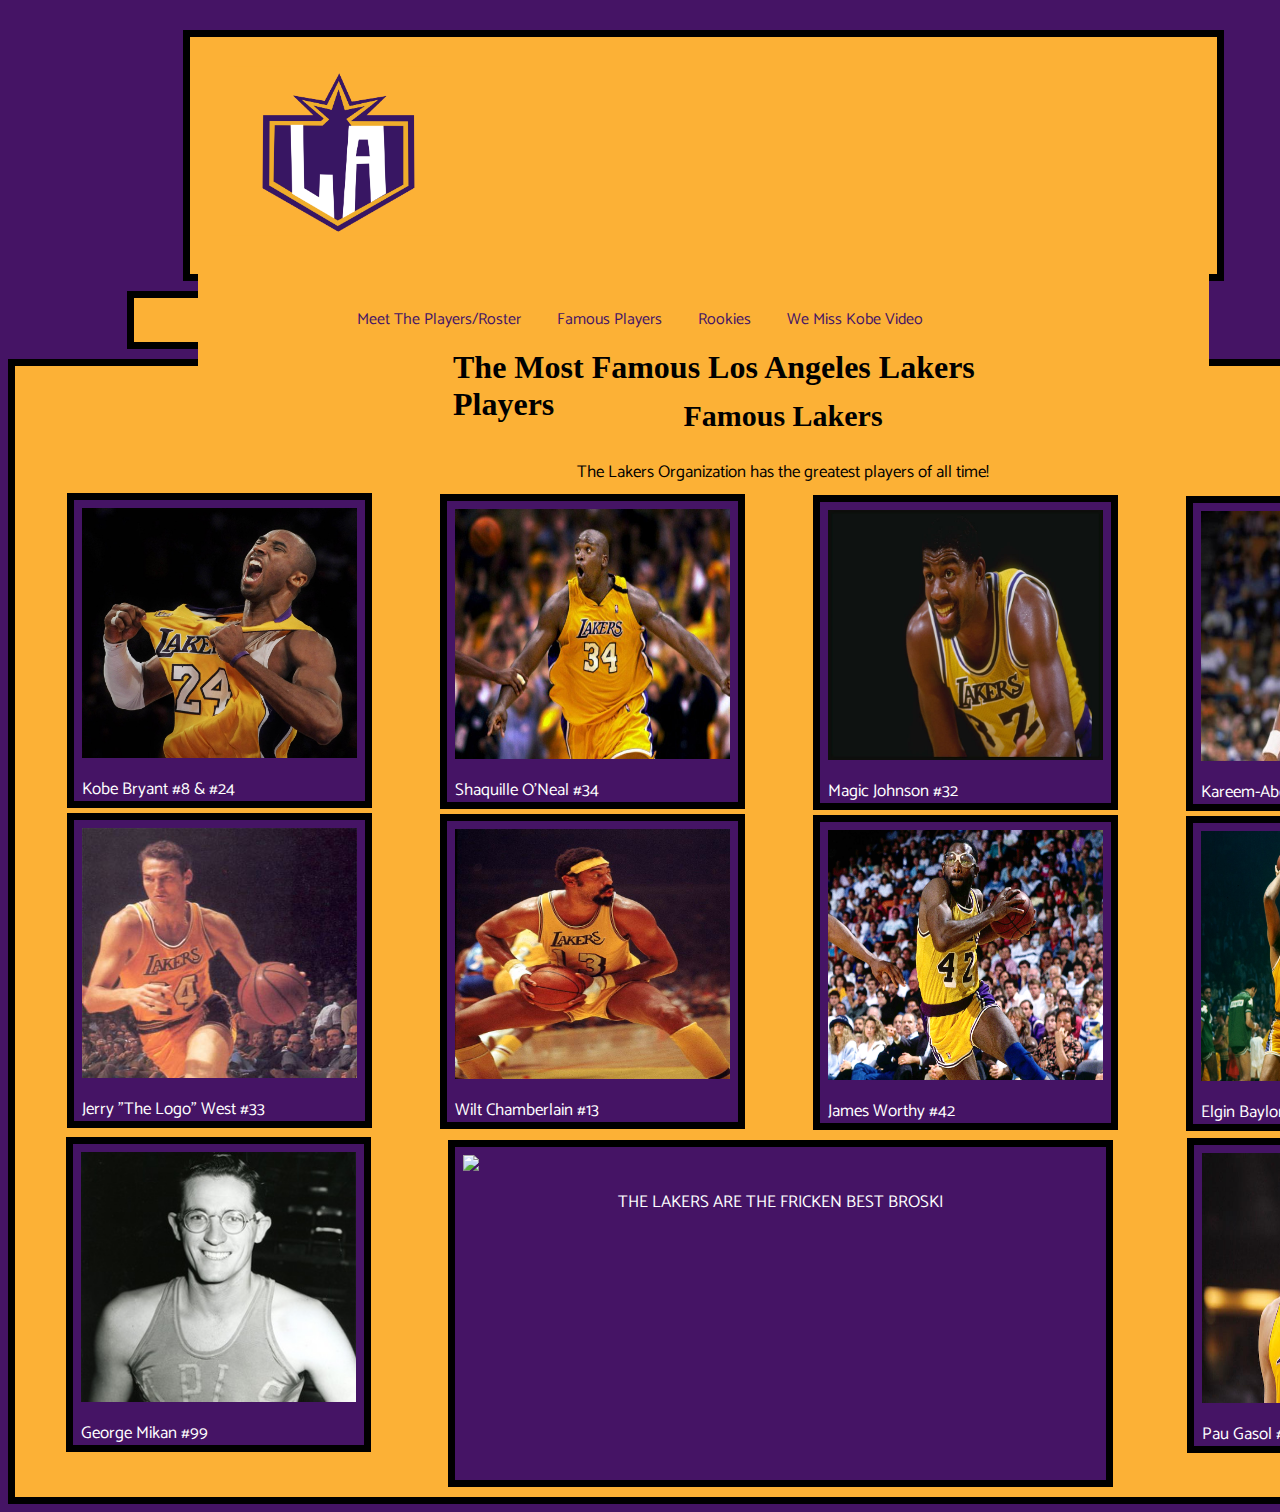
==== mfp.html @ 0b92f2b5 "Initial Commit" ====
<!DOCTYPE HTML!>

<html>

	<head>
		<title>Lakers Fansite</title>
		<link href="https://fonts.googleapis.com/css?family=Catamaran" rel="stylesheet">
	</head>
	
	<meta charset="utf-8" />
	<meta name="viewport" content="width=device-width, initial-scale=2.0">
	<link rel="stylesheet" href="style.css"/>
	
	
	<body>

		
	<div id="lakerslogobox">
		<div id="matt">
			<a href="lakers_fansite.html">
			<img src="LA-Logo.png" width="215" height="170">
			</a>
		</div>
	<div id="bossbaby"><h1 id="boss">The Most Famous Los Angeles Lakers Players</h1>
	</div>
	</div>
	
		<center><div class="bigboy">
			<a href="page2.html">Meet The Players/Roster</a>
				<a href="mfp.html">Famous Players</a>
					<a href="rookies.html">Rookies</a>
						<a href="https://www.youtube.com/watch?v=9iMXO_I8wM0" target="_blank">We Miss Kobe Video</a>

		</div></center>
		
		

		<div id="pick">
				<div class="pick">
					<center><h2 id="boss2">Famous Lakers</h2></center>
						<center><p id="boss3">The Lakers Organization has the greatest players of all time!</p></center>
				
			<div id="pictureboxx">
				<a href="https://en.wikipedia.org/wiki/Kobe_Bryant" target="_blank">
				<img src="kobe.jpg" width="275" height="250">
				</a>
				<font color="white">
				<p id="boss3">Kobe Bryant #8 & #24</p>
				</font>
				
				<div id="pictureboxxx">
				<a href="https://en.wikipedia.org/wiki/Shaquille_O%27Neal" target="_blank">
				<img src="shaq.jpeg" width="275" height="250">
				</a>
				<font color="white">
				<p id="boss3">Shaquille O'Neal #34</p>
				</font>
				
				<div id="magicbox">
				<a href="https://en.wikipedia.org/wiki/Magic_Johnson" target="_blank">
				<img src="MJ.jpg" width="275" height="250">
				</a>
				<font color="white">
				<p id="boss3">Magic Johnson #32</p>
				</font>
				
				<div id="kareembox">
				<a href="https://en.wikipedia.org/wiki/Kareem_Abdul-Jabbar" target="_blank">
				<img src="kareem.jpeg" width="275" height="250">
				</a>
				<font color="white">
				<p id="boss3">Kareem-Abdul-Jabbar #33</p>
				</font>
				
				<div id="jerrybox">
				<a href="https://en.wikipedia.org/wiki/Jerry_West" target="_blank">
				<img src="jerry.jpg" width="275" height="250">
				</a>
				<font color="white">
				<p id="boss3">Jerry "The Logo" West #33</p>			
				</font>
				
				<div id="wiltbox">
				<a href="https://en.wikipedia.org/wiki/Wilt_Chamberlain" target="_blank">
				<img src="wilt.jpg" width="275" height="250">
				</a>
				<font color="white">
				<p id="boss3">Wilt Chamberlain #13</p>			
				</font>
				
				<div id="worthybox">
				<a href="https://en.wikipedia.org/wiki/James_Worthy" target="_blank">
				<img src="worthy.jpg" width="275" height="250">
				</a>
				<font color="white">
				<p id="boss3">James Worthy #42</p>			
				</font>
				
				<div id="worthybox">
				<a href="https://en.wikipedia.org/wiki/Elgin_Baylor" target="_blank">
				<img src="baylor.png" width="275" height="250">
				</a>
				<font color="white">
				<p id="boss3">Elgin Baylor #22</p>			
				</font>
				
				<div id="mikanbox">
				<a href="https://en.wikipedia.org/wiki/George_Mikan" target="_blank">
				<img src="mikan.jpg" width="275" height="250">
				</a>
				<font color="white">
				<p id="boss3">George Mikan #99</p>			
				</font>
				
				<div id="gasolbox">
				<a href="https://en.wikipedia.org/wiki/Pau_Gasol" target="_blank">
				<img src="gasol.jpg" width="275" height="250">
				</a>
				<font color="white">
				<p id="boss3">Pau Gasol #16</p>			
				</font>
				
				<div id="gifbox">
				<a href="https://en.wikipedia.org/wiki/Los_Angeles_Lakers" target="_blank">
				<img src="lakers.gif">
				</a>
				<font color="white">
				<center><p id="boss3">THE LAKERS ARE THE FRICKEN BEST BROSKI</p></center>
				</font>
				</div>

			</div>
						
			</div>
			</div>
			</div>
			</div>
			</div>
			</div>
			</div>
			</div>
			</div>
			</div>
			</div>
			
		
	</body>
	
</html>
---- style.css ----
#lakerslogobox {
	border: 7px solid
	black;
	background-color: #FCB136;
	border: -100px 15px 10px 15px;
	padding: 8px;
	margin: 30px 10px -275px 175px;
	width: 80%;
	height: 25%;
	grid-area: header;
	}
	
	
	
	#matt {
	padding: 35px 5px 2px 10px;
	margin: -14px 15px 10px 20px;
	display:inline-block;
	}
	
	#bossbaby {
	padding: 80px 150px 2px 255px;
	margin: auto;
	display:inline-block;
	background-color: #FCB136;
	vertical-align: top;
	}
	
	#boss {
	font-family: Century Gothic;
	}
	
	#boss2 {
	font-family: Century Gothic;
	font-size: 30px;
	}
	
	#boss3 {
	font-family: Catamaran;
	font-size: 17px;
	}
	
	
	
	
	
	body {
	background-color: #451465;
	}
	
	#boss4 {
	font-family: Century Gothic;
	}
	
	#sick {
	border: 7px solid
	black;
	background-color: #FCB136;
	border: 10px 15px 10px 15px;
	padding: 8px;
	margin: auto;
	width: 1502px;
	height: 475px;
	}
	
	
	#fick {
	border: 7px solid
	black;
	background-color: #FCB136;
	border: 10px 15px 10px 15px;
	padding: 8px;
	margin: auto;
	width: 1520px;
	height: 1395px;
	}
	
		#pick {
	border: 7px solid
	black;
	background-color: #FCB136;
	border: 10px 15px 10px 15px;
	padding: 8px;
	margin: auto;
	width: 1520px;
	height: 1115px;
	}
	
	#mick {
	background-color: #FCB136;
	border: 10px 15px 10px 15px;
	padding: 8px;
	margin: 0px 0px 500px 0px;
	width: 700px;
	height: 400px;
	}
	
	
	#wick {
	border: 6px solid
	#FCB136;
	border: 10px 15px 10px 15px;
	padding: 8px;
	margin: auto;
	width: 1502px;
	height: 475px;
	}
	
	#videobox {
	border: 7px solid
	black;
	background-color: #FCB136;
	border: 10px 15px 10px 15px;
	padding: 8px;
	margin: -287px -225px -225px 900px;
	width: 560px;
	box-shadow: 6px 9px #451465;
	height: 345px;
	}
	
	#picturebox {
	border: 7px solid
	black;
	padding: 8px;
	background-color: #451465;
	width: 1145px;
	margin: auto;
	height: 1230px;
	}
	
	#pictureboxx {
	border: 7px solid black;
	padding: 8px;
	background-color: #451465;
	width: 275px;
	margin: -10px -10px -10px 44px;
	height: 285px;
	}
	
	#pictureboxxx {
	border: 7px solid black;
	padding: 8px;
	background-color: #451465;
	width: 275px;
	margin: -326px -10px -10px 358px;
	height: 285px;
	}
	
	#magicbox {
	border: 7px solid black;
	padding: 8px;
	background-color: #451465;
	width: 275px;
	margin: -326px -10px -10px 358px;
	height: 285px;
	}
	
	#kareembox {
	border: 7px solid black;
	padding: 8px;
	background-color: #451465;
	width: 275px;
	margin: -326px -10px -10px 358px;
	height: 285px;
	}	
	
	#jerrybox {
	border: 7px solid black;
	padding: 8px;
	background-color: #451465;
	width: 275px;
	margin: -10px -10px -10px -1134px;
	height: 285px;
	}
	
	#wiltbox {
	border: 7px solid black;
	padding: 8px;
	background-color: #451465;
	width: 275px;
	margin: -326px -10px -10px 358px;
	height: 285px;
	}
	
	#worthybox {
	border: 7px solid black;
	padding: 8px;
	background-color: #451465;
	width: 275px;
	margin: -326px -10px -10px 358px;
	height: 285px;
	}
	
	#mikanbox {
	border: 7px solid black;
	padding: 8px;
	background-color: #451465;
	width: 275px;
	margin: -6px 10px 10px -1135px;
	height: 285px;
	}
	
	#gasolbox {
	border: 7px solid black;
	padding: 8px;
	background-color: #451465;
	width: 275px;
	margin: -326px 10px 10px 1106px;
	height: 285px;
	}
	
	#gifbox {
	border: 7px solid black;
	padding: 8px;
	background-color: #451465;
	width: 635px;
	margin: -325px -10px -10px -754px;
	height: 317px;
	}
	
	#rookiesgifbox {
	border: 7px solid black;
	padding: 8px;
	background-color: #451465;
	width: 500px;
	margin: -75px -10px -10px 30px;
	height: 195px;
	}
	
	#rookiesgifbox2 {
	border: 7px solid black;
	padding: 8px;
	background-color: #451465;
	margin: 25px -100px 10px 165px;
	width: 56%;
	height: 27%;
	}
	
	#text-box {
	padding: 8px;
	margin: 300px 50px 50px -575px;
	width: 200%;
	height: 5%;
	}
	
	
	#rookie {
	border: 7px solid
	black;
	background-color: #FCB136;
	padding: 8px;
	margin: 10px 10px 10px 70px;
	width: 1700px;
	height: 705px;
	}
	
	#rookie1 {
		display: flex;
		padding: 5px;
		width: 895px;
		height: 700px;
	}
	
		#rookie2 {
		display: flex;
		padding: 5px;
		width: 895px;
		height: 700px;
		margin: -709px 100px 100px 795px
	}
		
	
	
	
	#lonzobox {
	display: flex;
	border: 7px solid black;
	margin: auto;
	padding: 8px;
	background-color: #451465;
	position: absolute;
	width: 17.1%;
	height: 27%;
	}
	
	#hartbox {
	display: flex;
	border: 7px solid black;
	margin: auto;
	padding: 8px;
	background-color: #451465;
	position:relative;
	top: -209px;
	left: 30px;
	width: 40%;
	height: 36%;
	}
	
	#brybox {
	display: flex;
	border: 7px solid black;
	margin: auto;
	padding: 8px;
	background-color: #451465;
	position: relative;
	top: 90px;
	width: 36.5%;
	height: 36%;
	}
	
	#kuzbox {
	display: flex;
	border: 7px solid black;
	padding: 8px;
	margin: auto;
	background-color: #451465;
	position: relative;
	top: 90px;
	right: 305px;
	width: 35.5%;
	height: 36%;
	}
	
	
	
	
		#jumbo {
		border: 7px solid
		black;
		background-color: #FCB136;
		font-family: Catamaran;
		font-size: 16px;
		margin: 10px 177px 10px 177px;
		width: 1520px;
		}

	
			.column {
			display: inline-block;
			width: 33.33%;
			padding: 15px;
			vertical-align: top;
			margin: -4px;
		}
	
		@media screen and (max-width: 600px) {
			.column {
				width: 100%;
			}
		}
	
		.flex-container {
		display: flex;
		flex-wrap: wrap;
		width: 1550px;
		height: 1000px;
		margin: auto;
	}

			
		.bigboy {
			border: 7px solid
			black;
			background-color: #FCB136;
			font-family: Catamaran;
			margin: 285px 0px 10px 0px;
			width: 80%;
			height: 5%;
			text-align: center;
			grid-area: header;
			}
			
		.bigboy a {
			color: #451465;
			text-decoration: none;
			padding: 8px 16px;
			display: inline-block;
			}
	
		.bigboy a:hover {
			color: white;
			background-color: #451465;
			height: 66%;
			}

	.container {
	display: grid;
	grid-template-columns: repeat(5, lfr);
	grid-template-rows: auto;
	

	grid-template-areas:
		"header header header header header"
		"content content content content content"
		"footer footer footer footer footer";
}
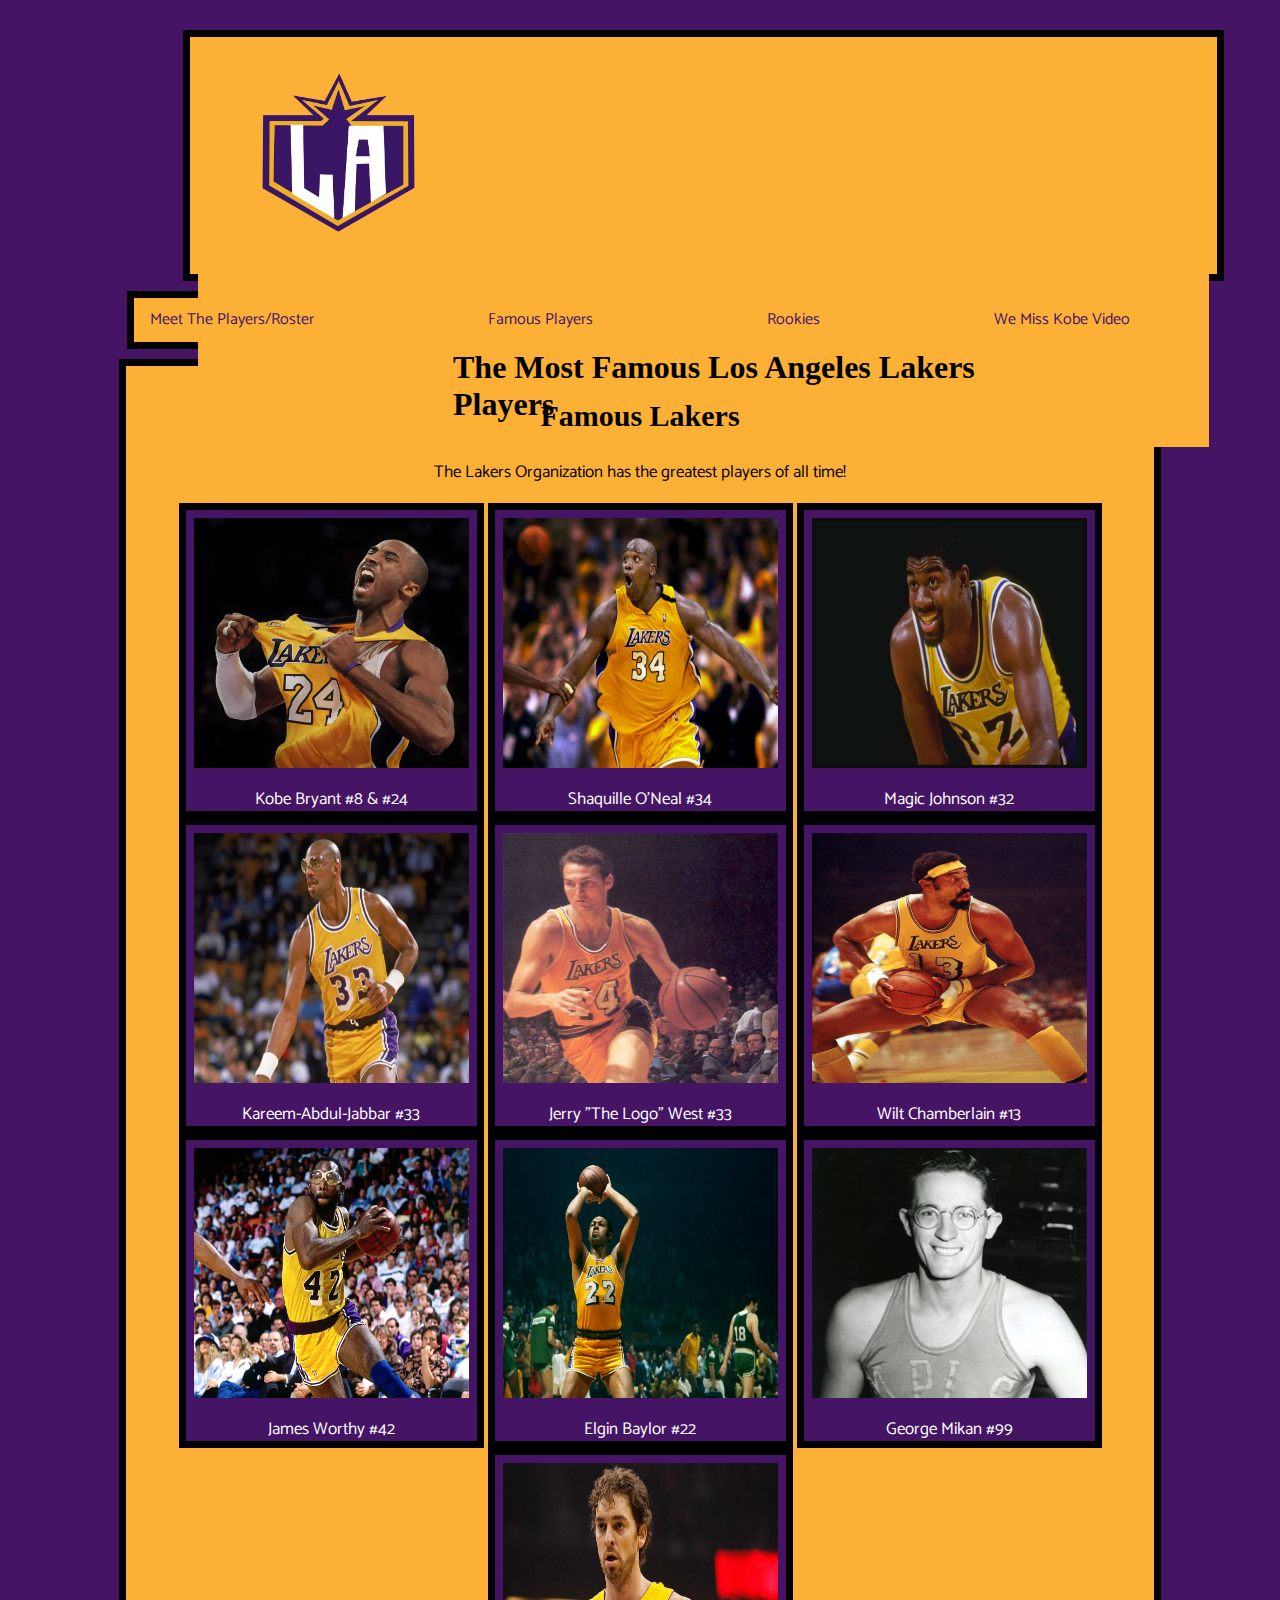
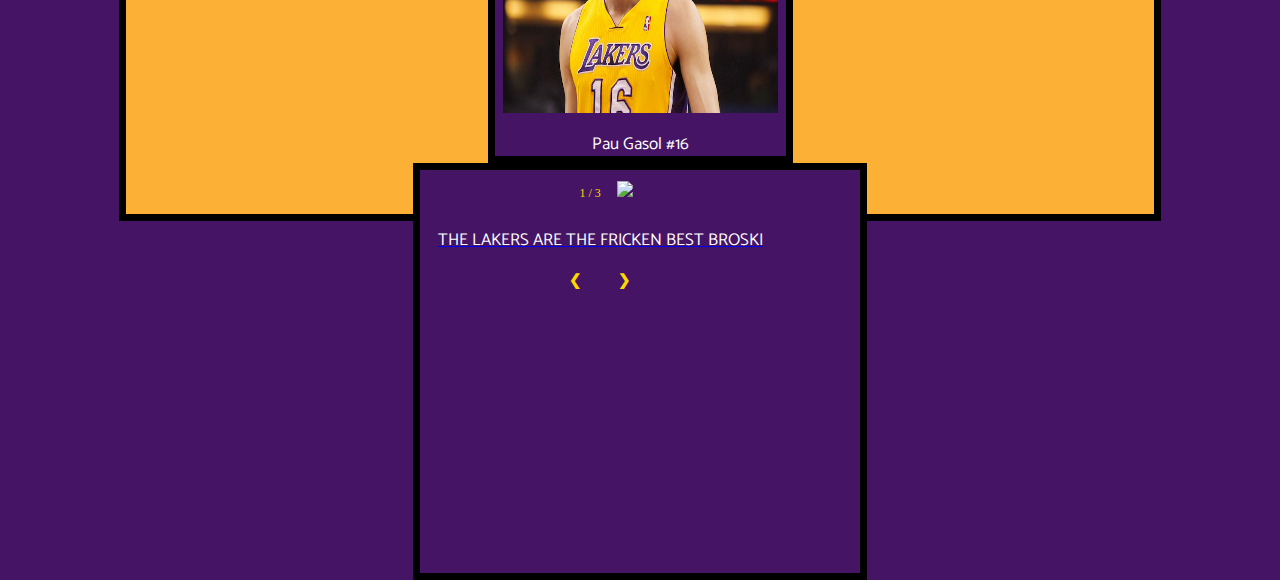
==== commit 356945d2: "Update June 1" ====
--- a/mfp.html
+++ b/mfp.html
@@ -11,13 +11,10 @@
 	<meta name="viewport" content="width=device-width, initial-scale=2.0">
 	<link rel="stylesheet" href="style.css"/>
 	
-	
-	<body>
-
-		
+			
 	<div id="lakerslogobox">
 		<div id="matt">
-			<a href="lakers_fansite.html">
+			<a href="index.html">
 			<img src="LA-Logo.png" width="215" height="170">
 			</a>
 		</div>
@@ -31,6 +28,10 @@
 					<a href="rookies.html">Rookies</a>
 						<a href="https://www.youtube.com/watch?v=9iMXO_I8wM0" target="_blank">We Miss Kobe Video</a>
 
+	<body>
+
+
+
 		</div></center>
 		
 		
@@ -40,6 +41,7 @@
 					<center><h2 id="boss2">Famous Lakers</h2></center>
 						<center><p id="boss3">The Lakers Organization has the greatest players of all time!</p></center>
 				
+				<center>
 			<div id="pictureboxx">
 				<a href="https://en.wikipedia.org/wiki/Kobe_Bryant" target="_blank">
 				<img src="kobe.jpg" width="275" height="250">
@@ -47,6 +49,7 @@
 				<font color="white">
 				<p id="boss3">Kobe Bryant #8 & #24</p>
 				</font>
+				</div>
 				
 				<div id="pictureboxxx">
 				<a href="https://en.wikipedia.org/wiki/Shaquille_O%27Neal" target="_blank">
@@ -55,6 +58,7 @@
 				<font color="white">
 				<p id="boss3">Shaquille O'Neal #34</p>
 				</font>
+				</div>
 				
 				<div id="magicbox">
 				<a href="https://en.wikipedia.org/wiki/Magic_Johnson" target="_blank">
@@ -63,6 +67,7 @@
 				<font color="white">
 				<p id="boss3">Magic Johnson #32</p>
 				</font>
+				</div>
 				
 				<div id="kareembox">
 				<a href="https://en.wikipedia.org/wiki/Kareem_Abdul-Jabbar" target="_blank">
@@ -71,7 +76,8 @@
 				<font color="white">
 				<p id="boss3">Kareem-Abdul-Jabbar #33</p>
 				</font>
-				
+				</div>	
+			
 				<div id="jerrybox">
 				<a href="https://en.wikipedia.org/wiki/Jerry_West" target="_blank">
 				<img src="jerry.jpg" width="275" height="250">
@@ -79,38 +85,43 @@
 				<font color="white">
 				<p id="boss3">Jerry "The Logo" West #33</p>			
 				</font>
+				</div>
 				
 				<div id="wiltbox">
 				<a href="https://en.wikipedia.org/wiki/Wilt_Chamberlain" target="_blank">
 				<img src="wilt.jpg" width="275" height="250">
 				</a>
 				<font color="white">
-				<p id="boss3">Wilt Chamberlain #13</p>			
+				<p id="boss3">Wilt Chamberlain #13</p>	
 				</font>
+				</div>
 				
 				<div id="worthybox">
 				<a href="https://en.wikipedia.org/wiki/James_Worthy" target="_blank">
 				<img src="worthy.jpg" width="275" height="250">
 				</a>
 				<font color="white">
-				<p id="boss3">James Worthy #42</p>			
+				<p id="boss3">James Worthy #42</p>		
 				</font>
+				</div>
 				
 				<div id="worthybox">
 				<a href="https://en.wikipedia.org/wiki/Elgin_Baylor" target="_blank">
 				<img src="baylor.png" width="275" height="250">
 				</a>
 				<font color="white">
-				<p id="boss3">Elgin Baylor #22</p>			
+				<p id="boss3">Elgin Baylor #22</p>		
 				</font>
+				</div>
 				
 				<div id="mikanbox">
 				<a href="https://en.wikipedia.org/wiki/George_Mikan" target="_blank">
 				<img src="mikan.jpg" width="275" height="250">
 				</a>
 				<font color="white">
-				<p id="boss3">George Mikan #99</p>			
+				<p id="boss3">George Mikan #99</p>		
 				</font>
+				</div>
 				
 				<div id="gasolbox">
 				<a href="https://en.wikipedia.org/wiki/Pau_Gasol" target="_blank">
@@ -119,31 +130,69 @@
 				<font color="white">
 				<p id="boss3">Pau Gasol #16</p>			
 				</font>
+				</div>
 				
+			</center>
+			
+		
 				<div id="gifbox">
+				
+					<div class="container">
+					
+					<center>
+			<div class="mySlides">
+				<div class="numbertext">1 / 3</div>
 				<a href="https://en.wikipedia.org/wiki/Los_Angeles_Lakers" target="_blank">
 				<img src="lakers.gif">
-				</a>
 				<font color="white">
 				<center><p id="boss3">THE LAKERS ARE THE FRICKEN BEST BROSKI</p></center>
 				</font>
+			</div>
+				
+			<div class="mySlides">
+				<div class="numbertext">2 / 3</div>
+				<a href="https://en.wikipedia.org/wiki/Los_Angeles_Lakers" target="_blank">
+				<iframe width="630" height="285" src="https://www.youtube.com/embed/UvkUdFeRgUc" frameborder="0" allow="autoplay; encrypted-media" allowfullscreen></iframe>
+				<font color="white">
+				<center><p id="boss3">THE LAKERS ARE THE GREATEST OF ALL TIME</p></center>
+				</font>
+			</div>
+			
+			
+			<div class="mySlides">
+				<div class="numbertext">3 / 3</div>
+				<a href="https://en.wikipedia.org/wiki/Los_Angeles_Lakers" target="_blank">
+				<img src="dynamicduo.jpg" width="630" height="285">
+				<font color="white">
+				<center><p id="boss3">THE BEST DYNAMIC DUO</p></center>
+				</font>
+			</div>
+
+			<a class="prev" onclick="plusSlides(-1)">&#10094;</a>
+			<a class="next" onclick="plusSlides(1)">&#10095;</a>
+		</div>
+		<br>
+		
+		</center>
+	<script src="lakers.js"></script>
 				</div>
-
-			</div>
+			
+		
 						
-			</div>
-			</div>
-			</div>
-			</div>
-			</div>
-			</div>
-			</div>
-			</div>
-			</div>
+			
+			
+			
+			
+			
+			
+			
+			
+			
 			</div>
 			</div>
 			
-		
+			
+				
 	</body>
 	
 </html>--- a/style.css
+++ b/style.css
@@ -82,8 +82,8 @@
 	border: 10px 15px 10px 15px;
 	padding: 8px;
 	margin: auto;
-	width: 1520px;
-	height: 1115px;
+	width: 80%;
+	height: 162%;
 	}
 	
 	#mick {
@@ -119,6 +119,7 @@
 	}
 	
 	#picturebox {
+	display: inline-block;
 	border: 7px solid
 	black;
 	padding: 8px;
@@ -129,83 +130,92 @@
 	}
 	
 	#pictureboxx {
-	border: 7px solid black;
-	padding: 8px;
-	background-color: #451465;
-	width: 275px;
-	margin: -10px -10px -10px 44px;
+	display: inline-block;
+	border: 7px solid black;
+	padding: 8px;
+	background-color: #451465;
+	width: 275px;
+	margin: auto;
 	height: 285px;
 	}
 	
 	#pictureboxxx {
-	border: 7px solid black;
-	padding: 8px;
-	background-color: #451465;
-	width: 275px;
-	margin: -326px -10px -10px 358px;
+		display: inline-block;
+	border: 7px solid black;
+	padding: 8px;
+	background-color: #451465;
+	width: 275px;
+	margin: auto;
 	height: 285px;
 	}
 	
 	#magicbox {
-	border: 7px solid black;
-	padding: 8px;
-	background-color: #451465;
-	width: 275px;
-	margin: -326px -10px -10px 358px;
+		display: inline-block;
+	border: 7px solid black;
+	padding: 8px;
+	background-color: #451465;
+	width: 275px;
+	margin: auto;
 	height: 285px;
 	}
 	
 	#kareembox {
-	border: 7px solid black;
-	padding: 8px;
-	background-color: #451465;
-	width: 275px;
-	margin: -326px -10px -10px 358px;
+		display: inline-block;
+	border: 7px solid black;
+	padding: 8px;
+	background-color: #451465;
+	width: 275px;
+	margin: auto;
 	height: 285px;
 	}	
 	
 	#jerrybox {
-	border: 7px solid black;
-	padding: 8px;
-	background-color: #451465;
-	width: 275px;
-	margin: -10px -10px -10px -1134px;
+		display: inline-block;
+	border: 7px solid black;
+	padding: 8px;
+	background-color: #451465;
+	width: 275px;
+	margin: auto;
 	height: 285px;
 	}
 	
 	#wiltbox {
-	border: 7px solid black;
-	padding: 8px;
-	background-color: #451465;
-	width: 275px;
-	margin: -326px -10px -10px 358px;
+		display: inline-block;
+	border: 7px solid black;
+	padding: 8px;
+	background-color: #451465;
+	width: 275px;
+	margin: auto;
 	height: 285px;
 	}
 	
 	#worthybox {
-	border: 7px solid black;
-	padding: 8px;
-	background-color: #451465;
-	width: 275px;
-	margin: -326px -10px -10px 358px;
+		display: inline-block;
+	border: 7px solid black;
+	padding: 8px;
+	background-color: #451465;
+	width: 275px;
+	margin: auto;
 	height: 285px;
 	}
 	
 	#mikanbox {
-	border: 7px solid black;
-	padding: 8px;
-	background-color: #451465;
-	width: 275px;
-	margin: -6px 10px 10px -1135px;
+		display: inline-block;
+	border: 7px solid black;
+	padding: 8px;
+	background-color: #451465;
+	width: 275px;
+	margin: auto;
 	height: 285px;
 	}
 	
 	#gasolbox {
-	border: 7px solid black;
-	padding: 8px;
-	background-color: #451465;
-	width: 275px;
-	margin: -326px 10px 10px 1106px;
+	display: inline-block;
+	border: 7px solid black;
+	padding: 8px;
+	background-color: #451465;
+	width: 275px;
+	margin: auto;
 	height: 285px;
 	}
 	
@@ -213,9 +223,9 @@
 	border: 7px solid black;
 	padding: 8px;
 	background-color: #451465;
-	width: 635px;
-	margin: -325px -10px -10px -754px;
-	height: 317px;
+	width: 42%;
+	margin: auto;
+	height: 27%;
 	}
 	
 	#rookiesgifbox {
@@ -250,23 +260,22 @@
 	background-color: #FCB136;
 	padding: 8px;
 	margin: 10px 10px 10px 70px;
-	width: 1700px;
-	height: 705px;
+	width: 50%;
+	height: 50%;
 	}
 	
 	#rookie1 {
-		display: flex;
+		display: grid;
 		padding: 5px;
-		width: 895px;
-		height: 700px;
+		width: 50%;
+		height: 50%;
 	}
 	
 		#rookie2 {
-		display: flex;
+		display: grid;
 		padding: 5px;
-		width: 895px;
-		height: 700px;
-		margin: -709px 100px 100px 795px
+		width: 50%;
+		height: 50%;
 	}
 		
 	
@@ -279,19 +288,16 @@
 	padding: 8px;
 	background-color: #451465;
 	position: absolute;
-	width: 17.1%;
+	width: 17%;
 	height: 27%;
 	}
 	
 	#hartbox {
 	display: flex;
 	border: 7px solid black;
-	margin: auto;
-	padding: 8px;
-	background-color: #451465;
-	position:relative;
-	top: -209px;
-	left: 30px;
+	padding: 8px;
+	background-color: #451465;
+	position: relative;
 	width: 40%;
 	height: 36%;
 	}
@@ -304,7 +310,7 @@
 	background-color: #451465;
 	position: relative;
 	top: 90px;
-	width: 36.5%;
+	width: 36%;
 	height: 36%;
 	}
 	
@@ -317,11 +323,33 @@
 	position: relative;
 	top: 90px;
 	right: 305px;
-	width: 35.5%;
+	width: 35%;
 	height: 36%;
 	}
 	
-	
+	input[type=text] {
+	padding: 10px;
+	margin-top: 10px;
+	box-sizing: border-box;
+}
+
+	input[type=submit] {
+	padding: 10px;
+	margin-top: 10px;
+	background-color: #FCB136;
+}
+	
+	
+	#votebox {
+	border: 7px solid
+	black;
+	background-color: #FCB136;
+	border: 10px 15px 10px 15px;
+	padding: 8px;
+	margin: auto;
+	width: 1500px;
+	height: 345px;
+}
 	
 	
 		#jumbo {
@@ -332,7 +360,7 @@
 		font-size: 16px;
 		margin: 10px 177px 10px 177px;
 		width: 1520px;
-		}
+}
 
 	
 			.column {
@@ -359,6 +387,7 @@
 
 			
 		.bigboy {
+			display: flex;
 			border: 7px solid
 			black;
 			background-color: #FCB136;
@@ -366,7 +395,8 @@
 			margin: 285px 0px 10px 0px;
 			width: 80%;
 			height: 5%;
-			text-align: center;
+			justify-content: space-between;
+			flex-flow: row-wrap;
 			grid-area: header;
 			}
 			
@@ -374,7 +404,7 @@
 			color: #451465;
 			text-decoration: none;
 			padding: 8px 16px;
-			display: inline-block;
+			display: inline-block
 			}
 	
 		.bigboy a:hover {
@@ -393,6 +423,65 @@
 		"header header header header header"
 		"content content content content content"
 		"footer footer footer footer footer";
+}
+
+
+.mySlides {
+	display: flex;
+}
+
+.prev, .next {
+	cursor: pointer;
+	padding: 16px;
+	color: gold;
+	font-weight: bold;
+	font-size: 15px;
+	transition: 0.6s ease;
+	border-radius: 0 3px 3px 0;
+	margin: auto;
+}
+
+.next {
+	right: 0;
+	border-radius: 3px 0 0 3px; 
+}
+
+.prev:hover, .next:hover {
+	background-color: #4B0082;
+}
+
+.text {
+	color: #f2f2f2;
+	font-size: 15px;
+	padding: 8px 12px;
+	position: absolute;
+	bottom: 8px;
+	width: 100%;
+	text-align: center;
+	display: inline-block;
+}
+
+.numbertext {
+	color: gold;
+	font-size: 12px;
+	padding: 8px 12px;
+	display: inline-block; 
+	top: 0;
+}
+
+.dot {
+	cursor: pointer;
+	height: 15px;
+	width: 15px;
+	margin: 0 2px;
+	background-color: #bbb;
+	border-radius: 50%;
+	display: inline-block;
+	transition: background-color 0.6s ease;
+}
+
+.active, .dot:hover {
+	background-color: #717171;
 }
 
 
